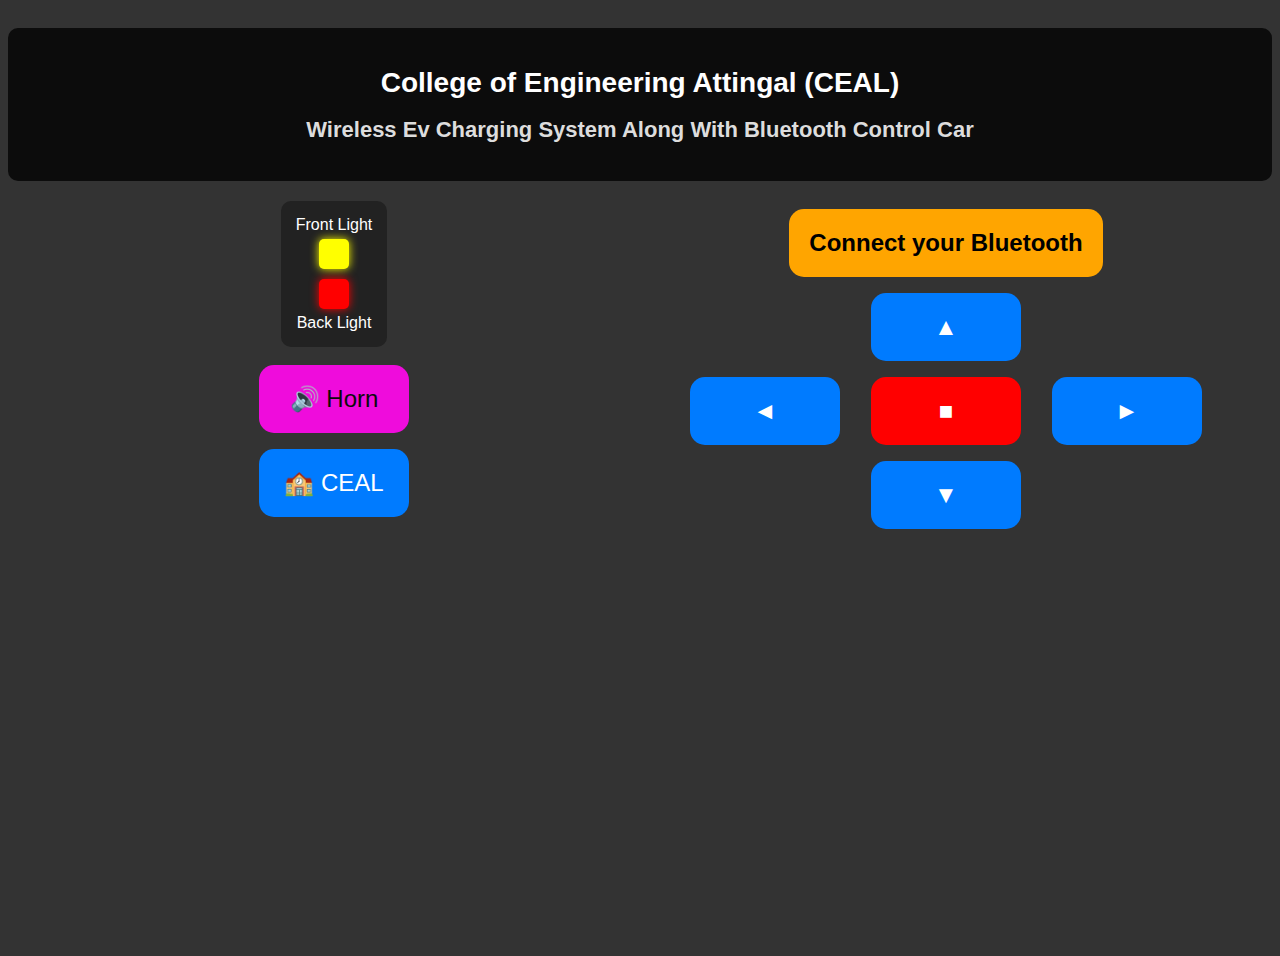
==== Day 1/bluetoothapp.html @ 6a49e095 "Initial commit" ====
<!DOCTYPE html>
<html lang="en">
<head>
    <meta charset="UTF-8">
    <meta name="viewport" content="width=device-width, initial-scale=1.0">
    <title>Bluetooth Controlled Car</title>
    
    <!-- Link the CSS file -->
    <link rel="stylesheet" href="bluetoothapp.css">
</head>
<body>

    <!-- Title Section -->
    <div class="title-section">
        <h1 class="main-title">College of Engineering Attingal (CEAL)</h1>
        <h2 class="sub-title">Wireless Ev Charging System Along With Bluetooth Control Car</h2>
    </div>

    <div class="container">
        <!-- Left Side: Lights and Horn -->
        <div class="left-panel">
            <div class="light-box">
                <div class="light-label">Front Light</div>
                <div class="light front-light"></div>
                <div class="light back-light"></div>
                <div class="light-label">Back Light</div>
            </div>
            <button id="horn">🔊 Horn</button>
            <button onclick="this.name='CEAL'; window.location.href='http://www.ceattingal.ac.in/';">
                🏫 CEAL
            </button>
            
        </div>

        <!-- Right Side: Car Controls -->
        <div class="controls">
            <button id="connectBtn">Connect your Bluetooth</button>
            <button id="forward">▲</button>
            <div>
                <button id="left">◄</button>
                <button id="stop">■</button>
                <button id="right">►</button>
            </div>
            <button id="backward">▼</button>
        </div>
    </div>

    <!-- Link the JavaScript file (placed before closing body tag) -->
    <script src="script.js"></script>

</body>
</html>
---- Day 1/bluetoothapp.css ----
body {
    text-align: center;
    font-family: Arial, sans-serif;
    background: #333; /* Grey background */
    color: white;
    padding: 20px;
    display: flex;
    flex-direction: column;
    align-items: center;
    height: 100vh;
}

/* Title Section with Shared Background */
.title-section {
    background: #0c0c0c;  /* Darker grey for the title section */
    padding: 20px;
    width: 100%;
    text-align: center;
    border-radius: 10px;
    margin-bottom: 20px;
}

/* Main Title */
.main-title {
    font-size: 28px;
    font-weight: bold;
    margin-bottom: 5px;
}

/* Subtitle */
.sub-title {
    font-size: 22px;
    color: #ddd;
}

/* Container for Controls and Lights */
.container {
    display: flex;
    justify-content: space-around;
    width: 100%;
}

/* Left Panel (Lights & Horn) */
.left-panel {
    display: flex;
    flex-direction: column;
    align-items: center;
    width: 30%;
}

/* Box around lights */
.light-box {
    display: flex;
    flex-direction: column;
    align-items: center;
    background: #222;
    padding: 15px;
    border-radius: 10px;
    margin-bottom: 10px;
}

/* Light indicators */
.light {
    width: 30px;
    height: 30px;
    border-radius: 5px;
    margin: 5px 0;
}

.front-light {
    background: yellow;
    box-shadow: 0 0 10px yellow;
}

.back-light {
    background: red;
    box-shadow: 0 0 10px red;
}

/* Buttons */
button {
    background: #007bff;
    color: white;
    border: none;
    padding: 20px;
    margin: 8px;
    font-size: 24px;
    cursor: pointer;
    border-radius: 15px;
    transition: 0.3s;
    width: 150px;
}

button:hover {
    background: #0056b3;
}

#stop {
    background: red;
}

#horn {
    background: rgb(239, 12, 220);
    color: #0b0b0b;    
}
#cealBtn{
    background: rgb(239, 12, 220);
    color: #0b0b0b; 
}
/* Connect Bluetooth Button */
#connectBtn {
    background: orange;
    color: black;
    font-weight: bold;
    padding: 20px;
    font-size: 24px;
    width: auto;  /* Auto size based on text */
    text-align: center;
    border-radius: 15px;
    white-space: nowrap; /* Keeps text in a single line */
    transition: 0.3s;
}

#connectBtn:hover {
    background: #ff9800; /* Slightly darker orange on hover */
}

/* Controls positioning */
.controls {
    display: flex;
    flex-direction: column;
    align-items: center;
    width: 30%;
}

.controls div {
    display: flex;
    gap: 15px;
}
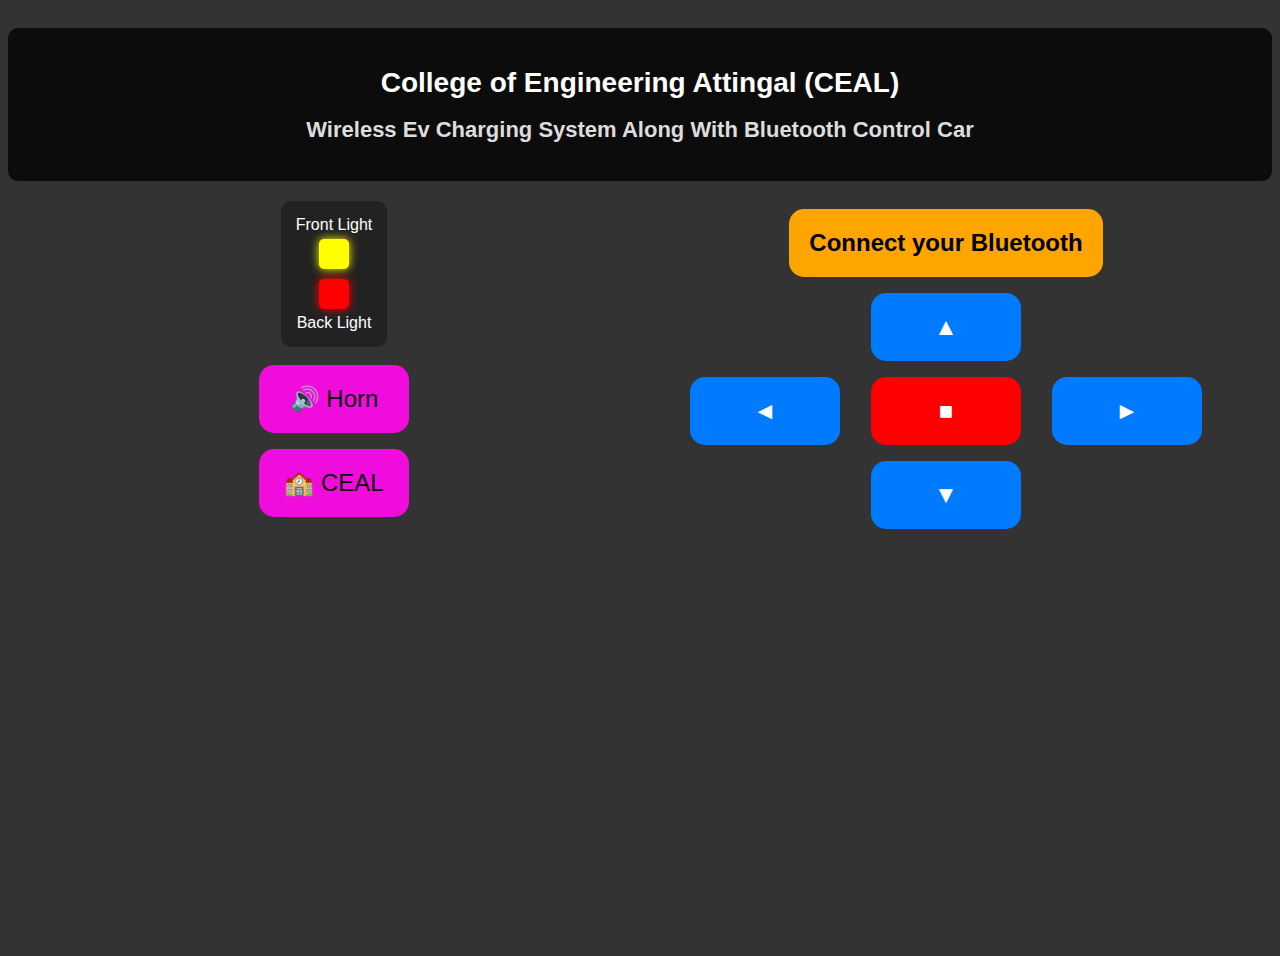
==== commit aa0fb3cb: "changed btn color" ====
--- a/Day 1/bluetoothapp.html
+++ b/Day 1/bluetoothapp.html
@@ -26,7 +26,7 @@
                 <div class="light-label">Back Light</div>
             </div>
             <button id="horn">🔊 Horn</button>
-            <button onclick="this.name='CEAL'; window.location.href='http://www.ceattingal.ac.in/';">
+            <button id="cealBtn" onclick="this.name='CEAL'; window.location.href='http://www.ceattingal.ac.in/';">
                 🏫 CEAL
             </button>
             
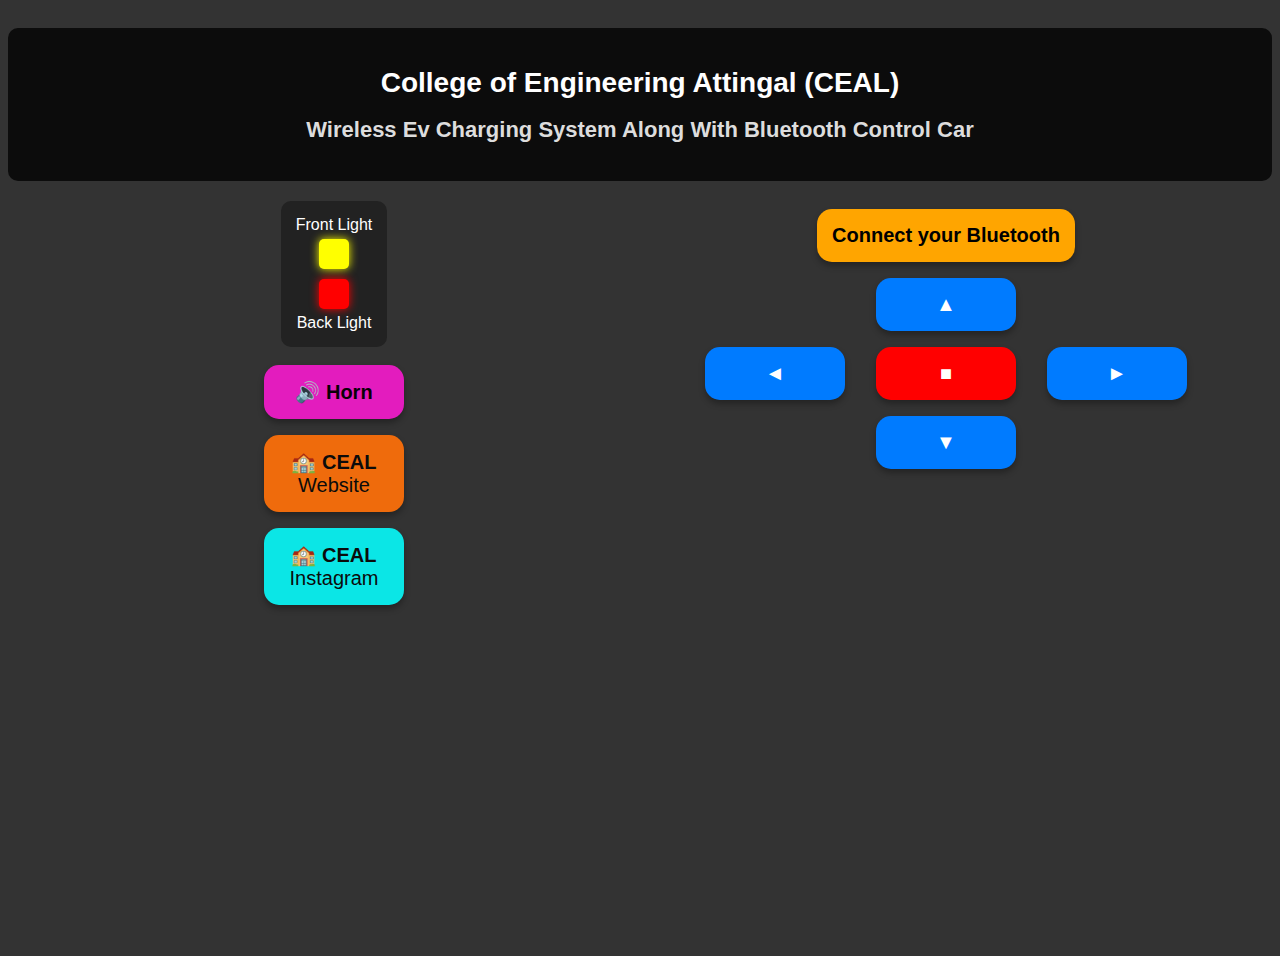
==== commit 2677c26c: "change code 2" ====
--- a/Day 1/bluetoothapp.html
+++ b/Day 1/bluetoothapp.html
@@ -25,10 +25,14 @@
                 <div class="light back-light"></div>
                 <div class="light-label">Back Light</div>
             </div>
-            <button id="horn">🔊 Horn</button>
+            <button id="horn">🔊 <b>Horn</b></button>
             <button id="cealBtn" onclick="this.name='CEAL'; window.location.href='http://www.ceattingal.ac.in/';">
-                🏫 CEAL
+                🏫 <b>CEAL</b> Website
             </button>
+            <button id="cealBtn1" onclick="window.location.href='https://www.instagram.com/college_of_engineering_attingl?igsh=MTNiajFzYTlmMmdlZw=='">
+                🏫 <b>CEAL</b> Instagram
+            </button>
+            
             
         </div>
 
--- a/Day 1/bluetoothapp.css
+++ b/Day 1/bluetoothapp.css
@@ -1,4 +1,4 @@
-body {
+body { 
     text-align: center;
     font-family: Arial, sans-serif;
     background: #333; /* Grey background */
@@ -8,11 +8,12 @@
     flex-direction: column;
     align-items: center;
     height: 100vh;
+    overflow-x: hidden; /* Prevent horizontal scrolling */
 }
 
 /* Title Section with Shared Background */
 .title-section {
-    background: #0c0c0c;  /* Darker grey for the title section */
+    background: #0c0c0c;  
     padding: 20px;
     width: 100%;
     text-align: center;
@@ -82,13 +83,14 @@
     background: #007bff;
     color: white;
     border: none;
-    padding: 20px;
+    padding: 15px;
     margin: 8px;
-    font-size: 24px;
+    font-size: 20px;
     cursor: pointer;
     border-radius: 15px;
     transition: 0.3s;
-    width: 150px;
+    width: 140px;
+    box-shadow: 0px 4px 6px rgba(0, 0, 0, 0.3);
 }
 
 button:hover {
@@ -100,21 +102,27 @@
 }
 
 #horn {
-    background: rgb(239, 12, 220);
-    color: #0b0b0b;    
-}
-#cealBtn{
-    background: rgb(239, 12, 220);
+    background: rgb(227, 28, 190);
+    color: #090007;    
+}
+
+#cealBtn {
+    background: rgb(239, 107, 12);
     color: #0b0b0b; 
 }
+#cealBtn1{
+    background: rgb(11, 230, 230);
+    color: #0b0b0b; 
+}
+
 /* Connect Bluetooth Button */
 #connectBtn {
     background: orange;
     color: black;
     font-weight: bold;
-    padding: 20px;
-    font-size: 24px;
-    width: auto;  /* Auto size based on text */
+    padding: 15px;
+    font-size: 20px;
+    width: auto;
     text-align: center;
     border-radius: 15px;
     white-space: nowrap; /* Keeps text in a single line */
@@ -137,3 +145,80 @@
     display: flex;
     gap: 15px;
 }
+
+/* Mobile Responsiveness */
+@media (max-width: 768px) {
+    .container {
+        flex-direction: column; /* Stack elements vertically */
+        align-items: center;
+    }
+
+    .left-panel,
+    .controls {
+        width: 100%; /* Full width */
+        text-align: center;
+    }
+
+    button {
+        width: 100px; /* Slightly smaller buttons */
+        padding: 12px;
+        font-size: 18px;
+    }
+
+    .light {
+        width: 20px;
+        height: 20px;
+    }
+
+    .main-title {
+        font-size: 22px;
+    }
+
+    .sub-title {
+        font-size: 18px;
+    }
+}
+
+/* Smaller Mobile Screens */
+@media (max-width: 480px) {
+    button {
+        width: 90px;
+        font-size: 16px;
+        padding: 10px;
+    }
+
+    .controls div {
+        flex-direction: column;
+        gap: 10px;
+    }
+}
+
+/* Enhanced Landscape Mode on Mobile */
+/* This query further reduces sizes for an optimal view when devices are in landscape */
+@media (max-width: 768px) and (orientation: landscape) {
+    .container {
+        flex-direction: row; /* Panels side by side */
+        justify-content: space-around;
+        align-items: center;
+    }
+    .left-panel,
+    .controls {
+        width: 48%;
+        text-align: center;
+    }
+    .main-title {
+        font-size: 20px;
+    }
+    .sub-title {
+        font-size: 16px;
+    }
+    button {
+        width: 80px;
+        padding: 8px;
+        font-size: 14px;
+    }
+    .light {
+        width: 18px;
+        height: 18px;
+    }
+}
